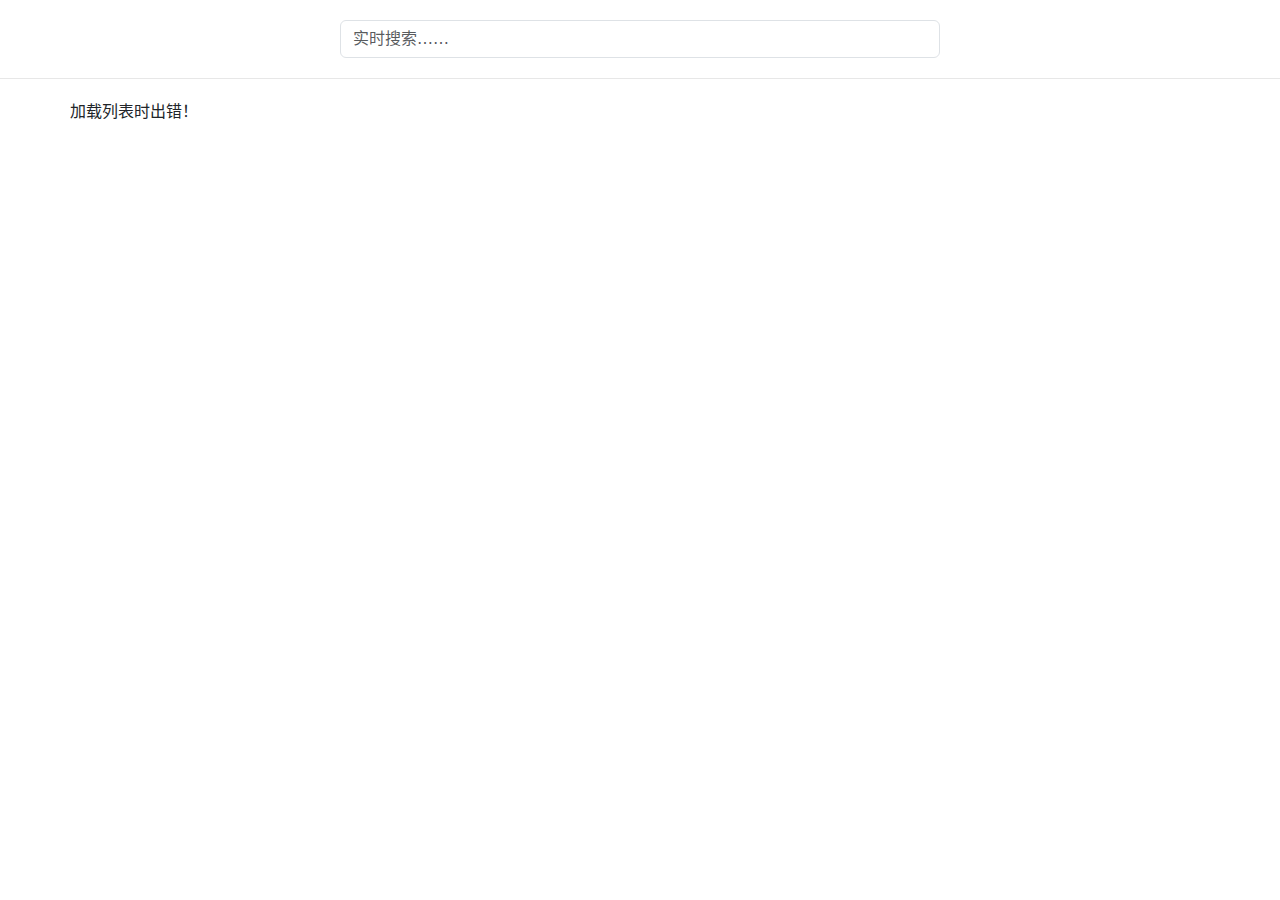
==== index.html @ 36920a86 "初始提交" ====
<!DOCTYPE html>
<html lang="zh-CN">

<head>
    <meta charset="UTF-8">
    <meta name="viewport" content="width=device-width, initial-scale=1.0">
    <title>小游戏集合</title>
    <link rel="stylesheet" href="res/style.css">
    <link href="https://cdn.bootcdn.net/ajax/libs/twitter-bootstrap/5.3.3/css/bootstrap.min.css" rel="stylesheet">
    <link href="https://cdn.bootcdn.net/ajax/libs/normalize/8.0.1/normalize.min.css" rel="stylesheet">
</head>

<body>

    <!-- 搜索框 -->
    <div class="header">
        <div class="search-bar input-group">
            <input type="text" id="search" class="form-control" placeholder="实时搜索……">
        </div>
    </div>

    <div class="container">
        <div id="list" class="row"></div>
    </div>

    <script src="res/jquery.min.js"></script>
    <script src="res/script.js"></script>
</body>

</html>
---- res/style.css ----
body {
    font-family: Arial, sans-serif;
    margin: 0;
    padding: 0;
    background-color: #f8f8f8;
}

.header {
    position: fixed;
    z-index: 10;
    width: 100%;
    top: 0;
    background-color: #ffffff;
    border-bottom: 1px solid #e7e7e7;
    padding: 20px;
    text-align: center;
    display: flex;
    align-items: center;
    justify-content: center;
}

.header img {
    height: 35px;
    margin-right: 20px;
}

.search-bar {
    flex-grow: 1;
    max-width: 600px;
}

#list {
    padding-top: 100px;
}

.game-item {
    transition: transform 0.3s ease, opacity 0.3s ease;
}
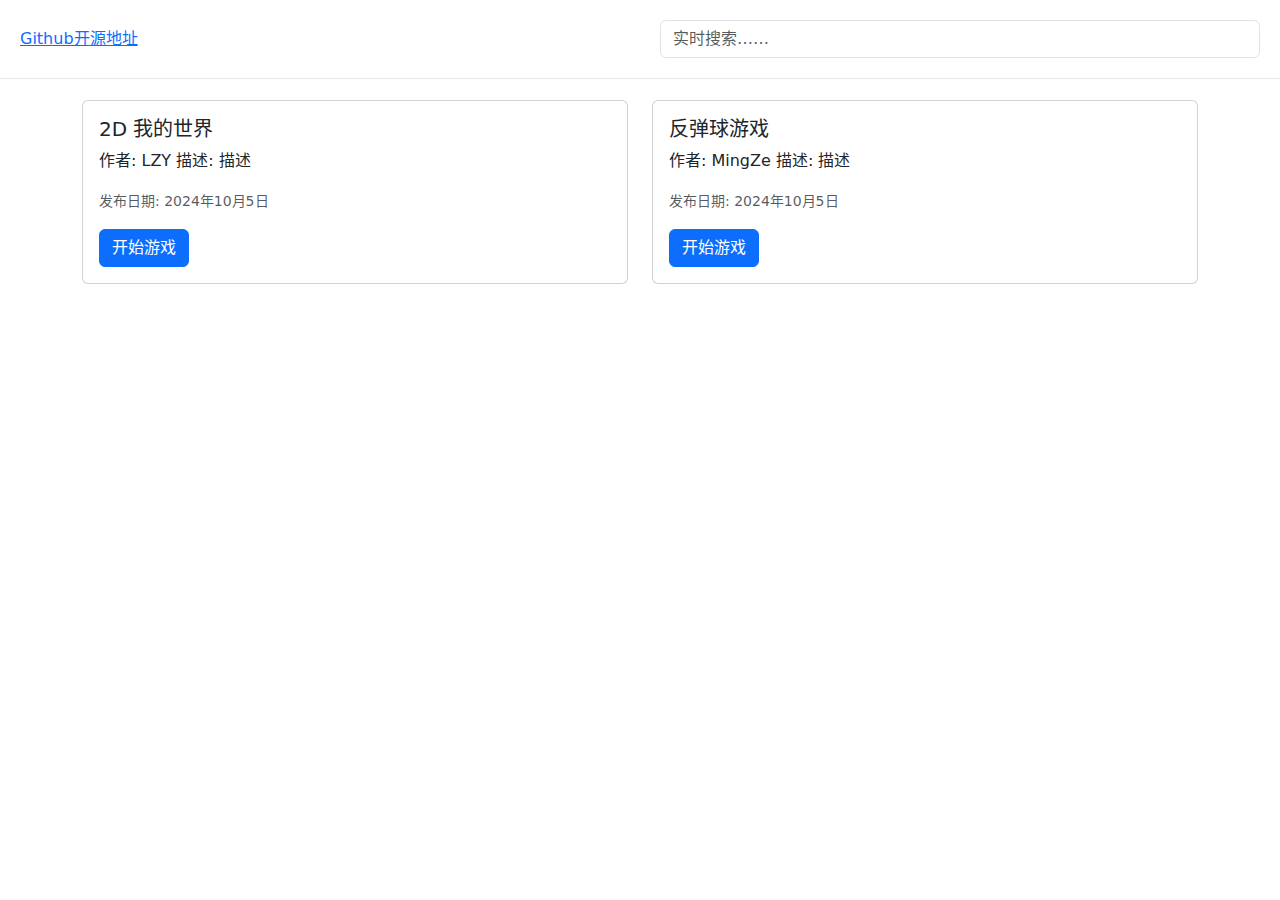
==== commit 81b05c25: "添加Github链接" ====
--- a/index.html
+++ b/index.html
@@ -14,6 +14,7 @@
 
     <!-- 搜索框 -->
     <div class="header">
+        <a href="https://github.com/XiaoFeng-QWQ/small-game-collection" target="_blank" rel="noopener noreferrer">Github开源地址</a>
         <div class="search-bar input-group">
             <input type="text" id="search" class="form-control" placeholder="实时搜索……">
         </div>
--- a/res/style.css
+++ b/res/style.css
@@ -16,7 +16,7 @@
     text-align: center;
     display: flex;
     align-items: center;
-    justify-content: center;
+    justify-content: space-between;
 }
 
 .header img {
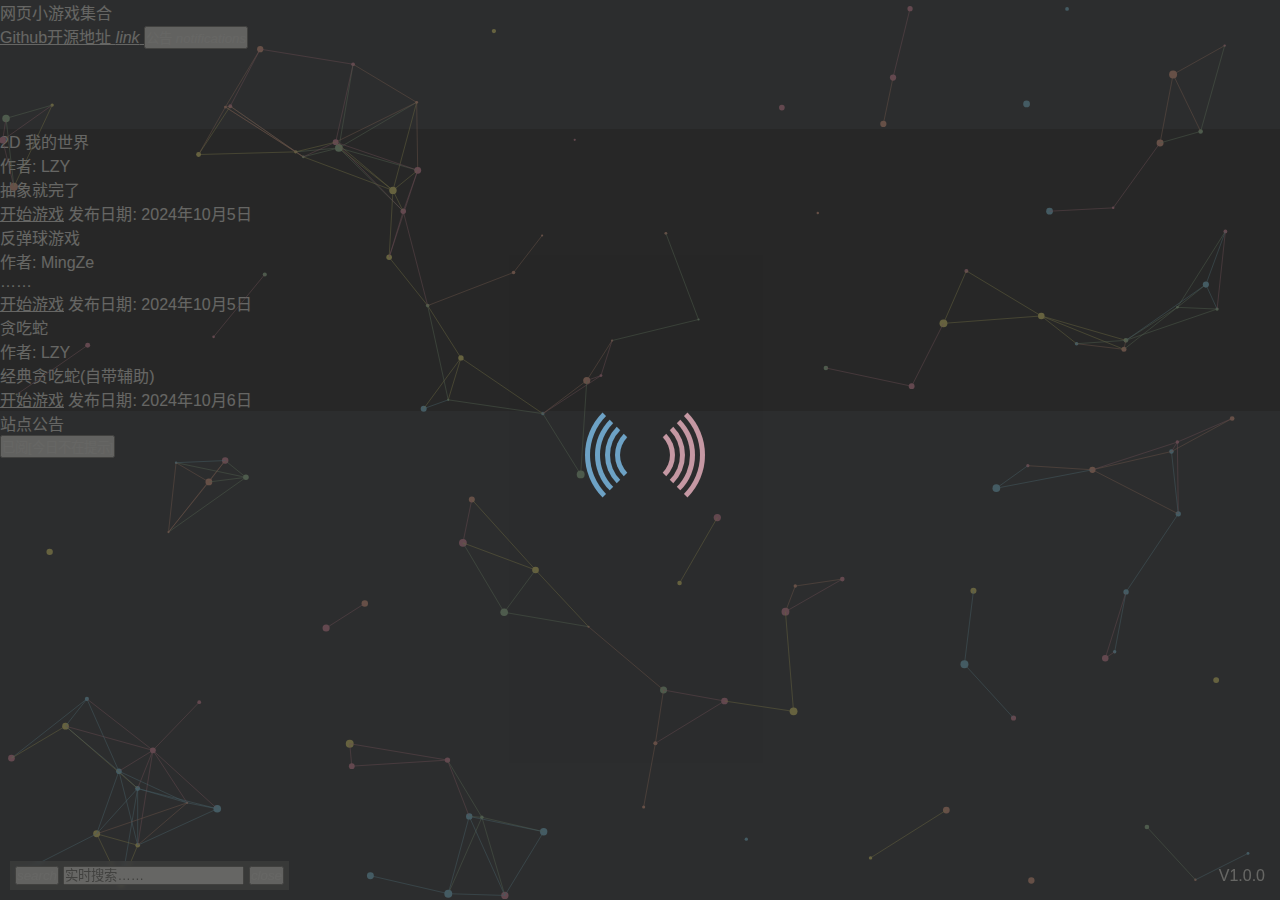
==== commit 4d8c515f: "1.0.0主页正式版本" ====
--- a/index.html
+++ b/index.html
@@ -4,28 +4,183 @@
 <head>
     <meta charset="UTF-8">
     <meta name="viewport" content="width=device-width, initial-scale=1.0">
-    <title>小游戏集合</title>
-    <link rel="stylesheet" href="res/style.css">
-    <link href="https://cdn.bootcdn.net/ajax/libs/twitter-bootstrap/5.3.3/css/bootstrap.min.css" rel="stylesheet">
-    <link href="https://cdn.bootcdn.net/ajax/libs/normalize/8.0.1/normalize.min.css" rel="stylesheet">
+    <title>Small Game Collection | 网页小游戏集合</title>
 </head>
 
-<body>
+<body class="mdui-typo">
 
-    <!-- 搜索框 -->
-    <div class="header">
-        <a href="https://github.com/XiaoFeng-QWQ/small-game-collection" target="_blank" rel="noopener noreferrer">Github开源地址</a>
-        <div class="search-bar input-group">
-            <input type="text" id="search" class="form-control" placeholder="实时搜索……">
+    <!-- loading开始 -->
+    <style>
+        #loading-animation {
+            background-color: #2e2e2b;
+            ;
+            height: 100%;
+            width: 100%;
+            position: fixed;
+            z-index: 99999999999999999999999999999999999999999999999;
+            margin-top: 0px;
+            top: 0px;
+        }
+
+        #loading-animation-center {
+            width: 100%;
+            height: 100%;
+            position: relative;
+        }
+
+        #loading-animation-center-absolute {
+            position: absolute;
+            left: 50%;
+            top: 50%;
+            height: 200px;
+            width: 200px;
+            margin-top: -100px;
+            margin-left: -100px;
+        }
+
+        .loading_object {
+            -moz-border-radius: 50% 50% 50% 50%;
+            -webkit-border-radius: 50% 50% 50% 50%;
+            border-radius: 50% 50% 50% 50%;
+            position: absolute;
+            border-left: 5px solid #87CEFA;
+            border-right: 5px solid #FFC0CB;
+            border-top: 5px solid transparent;
+            border-bottom: 5px solid transparent;
+            -webkit-animation: animate 2.5s infinite;
+            animation: animate 2.5s infinite;
+        }
+
+        #loading_one {
+            left: 75px;
+            top: 75px;
+            width: 50px;
+            height: 50px;
+        }
+
+        #loading_two {
+            left: 65px;
+            top: 65px;
+            width: 70px;
+            height: 70px;
+            -webkit-animation-delay: 0.1s;
+            animation-delay: 0.1s;
+        }
+
+        #loading_three {
+            left: 55px;
+            top: 55px;
+            width: 90px;
+            height: 90px;
+            -webkit-animation-delay: 0.2s;
+            animation-delay: 0.2s;
+        }
+
+        #loading_four {
+            left: 45px;
+            top: 45px;
+            width: 110px;
+            height: 110px;
+            -webkit-animation-delay: 0.3s;
+            animation-delay: 0.3s;
+        }
+
+        @-webkit-keyframes animate {
+            50% {
+                -ms-transform: rotate(180deg);
+                -webkit-transform: rotate(180deg);
+                transform: rotate(180deg);
+            }
+
+            100% {
+                -ms-transform: rotate(0deg);
+                -webkit-transform: rotate(0deg);
+                transform: rotate(0deg);
+            }
+        }
+
+        @keyframes animate {
+            50% {
+                -ms-transform: rotate(180deg);
+                -webkit-transform: rotate(180deg);
+                transform: rotate(180deg);
+            }
+
+            100% {
+                -ms-transform: rotate(0deg);
+                -webkit-transform: rotate(0deg);
+                transform: rotate(0deg);
+            }
+        }
+    </style>
+    <div id="loading-animation">
+        <div id="loading-animation-center">
+            <div id="loading-animation-center-absolute">
+                <div class="loading_object" id="loading_four"></div>
+                <div class="loading_object" id="loading_three"></div>
+                <div class="loading_object" id="loading_two"></div>
+                <div class="loading_object" id="loading_one"></div>
+            </div>
+        </div>
+    </div>
+    <script>!function () { function e() { setTimeout(() => { $("#loading-animation").fadeOut(540) }, 500) } window.jQuery ? $(document).ready(() => { e() }) : document.onreadystatechange = (() => { "interactive" === document.readyState && e() }) }();</script>
+    <!-- loading 结束 -->
+
+    <link href="https://cdn.bootcdn.net/ajax/libs/mdui/1.0.2/css/mdui.min.css" rel="stylesheet">
+    <link href="https://cdn.bootcdn.net/ajax/libs/normalize/8.0.1/normalize.min.css" rel="stylesheet">
+    <link rel="stylesheet" href="/res/style.css">
+    <canvas id="canvas"></canvas>
+
+    <!-- 顶部导航栏 -->
+    <div class="mdui-appbar mdui-appbar-fixed">
+        <nav class="mdui-toolbar">
+            <a>网页小游戏集合</a>
+            <div class="mdui-toolbar-spacer"></div>
+            <a href="https://github.com/XiaoFeng-QWQ/small-game-collection" target="_blank" class="mdui-btn">
+                Github开源地址 <i class="mdui-icon material-icons">link</i>
+            </a>
+            <button class="mdui-btn" mdui-dialog="{target: '#notifications'}">
+                公告 <i class="mdui-icon material-icons">notifications</i>
+            </button>
+        </nav>
+    </div>
+
+    <!-- 列表容器 -->
+    <main class="mdui-container">
+        <div id="list" class="mdui-row"></div>
+    </main>
+
+    <!-- 弹窗 -->
+    <div class="mdui-dialog" id="notifications">
+        <div class="mdui-dialog-title mdui-color-grey-800">站点公告</div>
+        <div class="mdui-dialog-content mdui-color-grey-900" id="notificationsBody"></div>
+        <div class="mdui-dialog-actions mdui-color-grey-800">
+            <button class="mdui-btn mdui-ripple" mdui-dialog-close>已阅[今日不在提示]</button>
         </div>
     </div>
 
-    <div class="container">
-        <div id="list" class="row"></div>
+    <!-- 搜索框 -->
+    <div class="mdui-container" id="searchContainer">
+        <div class="mdui-container mdui-textfield mdui-textfield-expandable">
+            <button class="mdui-textfield-icon mdui-btn mdui-btn-icon">
+                <i class="mdui-icon material-icons">search</i>
+            </button>
+            <input class="mdui-textfield-input" type="text" id="search" placeholder="实时搜索……">
+            <button class="mdui-textfield-close mdui-btn mdui-btn-icon">
+                <i class="mdui-icon material-icons">close</i>
+            </button>
+        </div>
     </div>
 
-    <script src="res/jquery.min.js"></script>
-    <script src="res/script.js"></script>
+    <div id="copy">
+        V1.0.0
+    </div>
+
+    <script src="/res/mdui.min.js"></script>
+    <script src="/res/jquery.min.js"></script>
+    <script src="https://lf3-cdn-tos.bytecdntp.com/cdn/expire-1-M/marked/4.0.2/marked.min.js"></script>
+    <script src="/res/backgroundScript.js"></script>
+    <script src="/res/script.js"></script>
 </body>
 
 </html>--- a/res/style.css
+++ b/res/style.css
@@ -1,38 +1,51 @@
-body {
+* {
+    color: #ffffff;
+    margin: 0;
+    padding: 0;
+}
+
+body,
+html {
     font-family: Arial, sans-serif;
     margin: 0;
     padding: 0;
     background-color: #f8f8f8;
+    height: 100%;
+    background-color: #282c34;
 }
 
-.header {
-    position: fixed;
-    z-index: 10;
-    width: 100%;
-    top: 0;
-    background-color: #ffffff;
-    border-bottom: 1px solid #e7e7e7;
-    padding: 20px;
-    text-align: center;
-    display: flex;
-    align-items: center;
-    justify-content: space-between;
+main {
+    padding-top: 80px;
 }
 
-.header img {
-    height: 35px;
-    margin-right: 20px;
+.mdui-card {
+    background-color: rgba(0, 0, 0, 0.5);
 }
 
-.search-bar {
-    flex-grow: 1;
-    max-width: 600px;
+#searchContainer {
+    bottom: 0px;
+    width: auto;
+    display: grid;
+    margin: 10px;
+    padding: 5px;
+    background: rgba(255, 255, 255, 0.2) !important;
+    backdrop-filter: blur(2.5px) !important;
+    position: fixed;
+    z-index: 1;
 }
 
-#list {
-    padding-top: 100px;
+canvas {
+    position: fixed;
+    display: block;
 }
 
-.game-item {
-    transition: transform 0.3s ease, opacity 0.3s ease;
+#copy {
+    bottom: 0px;
+    width: auto;
+    right: 0;
+    display: grid;
+    margin: 10px;
+    padding: 5px;
+    position: fixed;
+    z-index: 1;
 }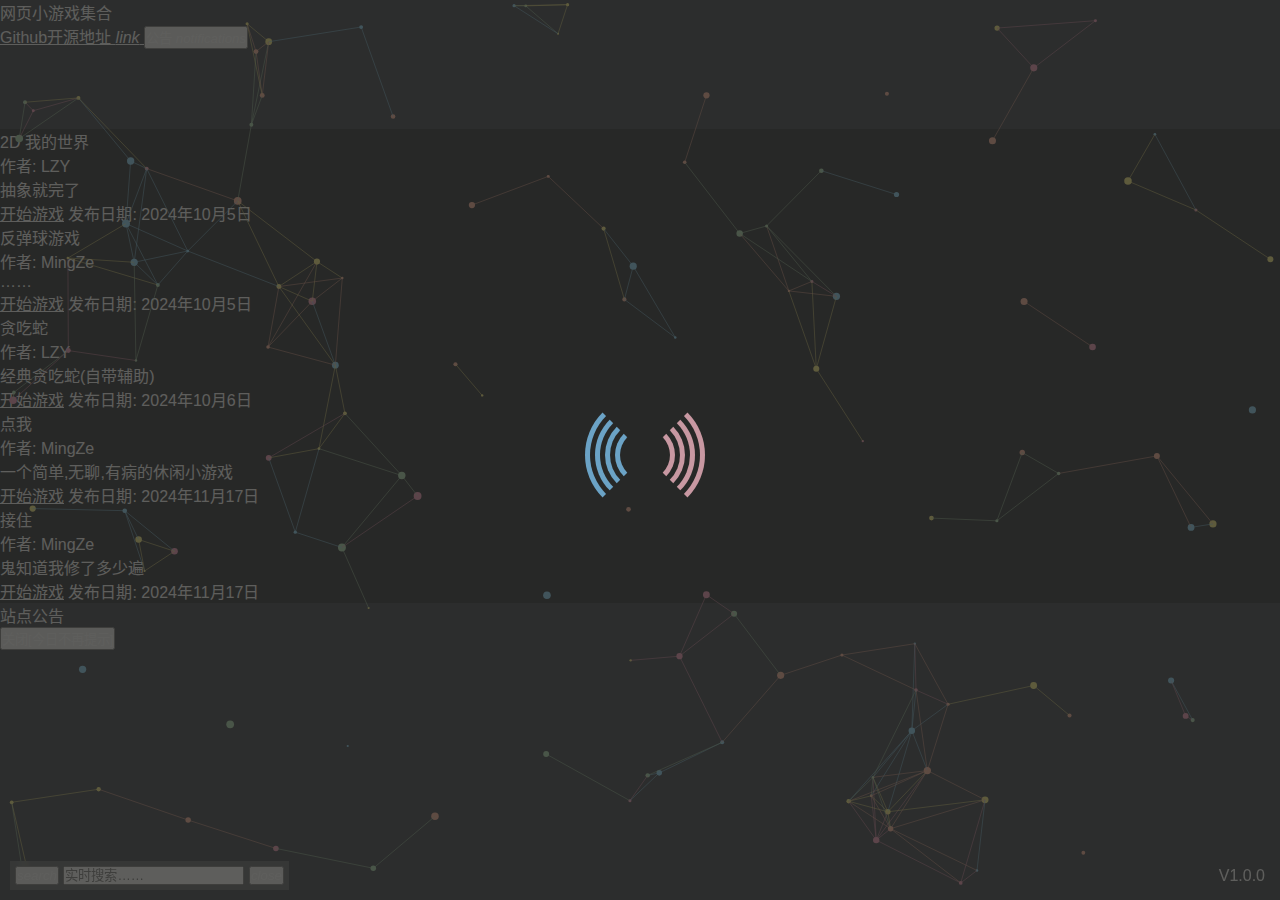
==== commit e8a25756: "哼哼哼啊啊啊修复错别字" ====
--- a/index.html
+++ b/index.html
@@ -155,7 +155,7 @@
         <div class="mdui-dialog-title mdui-color-grey-800">站点公告</div>
         <div class="mdui-dialog-content mdui-color-grey-900" id="notificationsBody"></div>
         <div class="mdui-dialog-actions mdui-color-grey-800">
-            <button class="mdui-btn mdui-ripple" mdui-dialog-close>已阅[今日不在提示]</button>
+            <button class="mdui-btn mdui-ripple" mdui-dialog-close>关闭[今日不再提示]</button>
         </div>
     </div>
 
@@ -183,4 +183,4 @@
     <script src="/res/script.js"></script>
 </body>
 
-</html>+</html>
